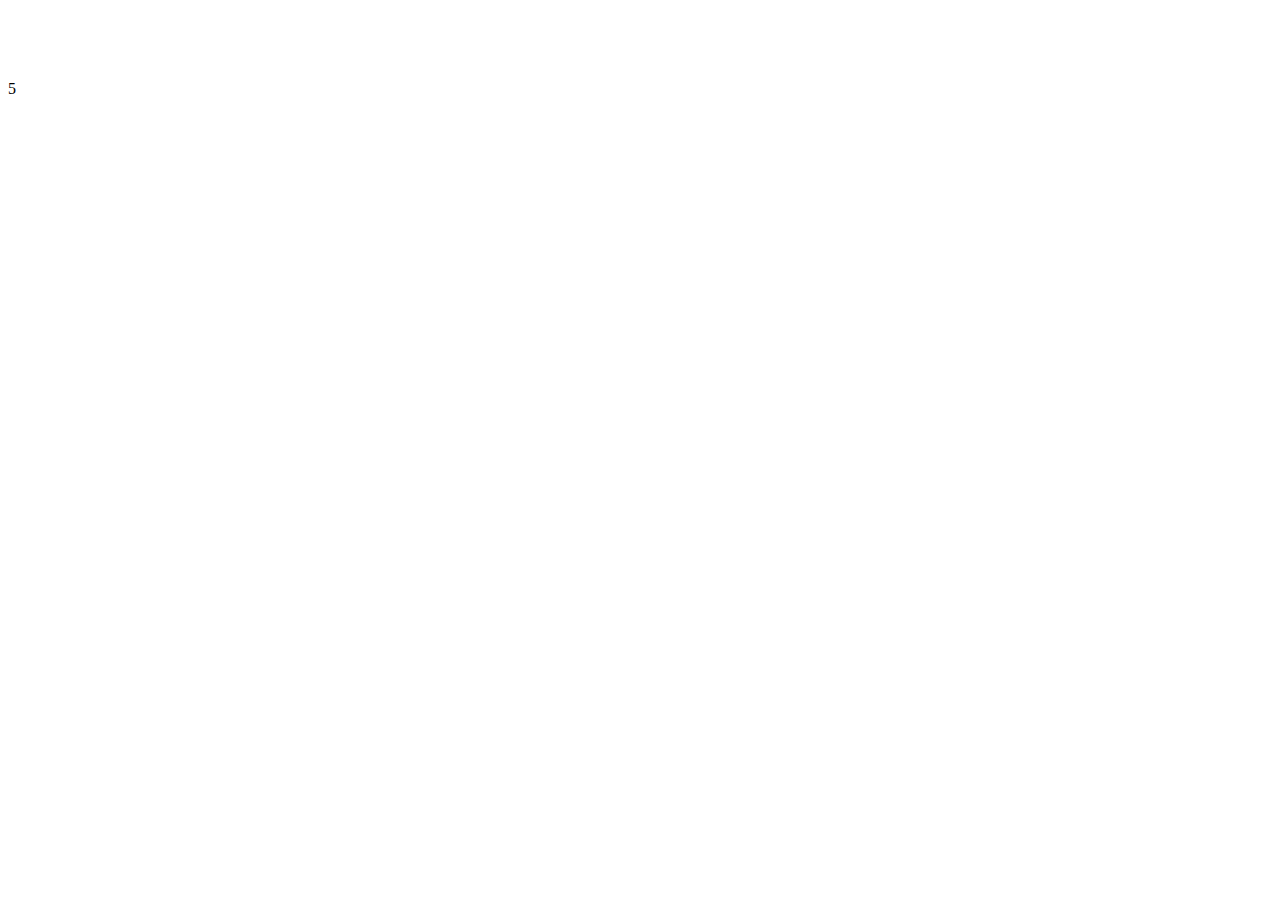
==== variant_1/index.html @ c434cbed "Add files via upload" ====
<!DOCTYPE html>
<html lang="en">
<head>
    <meta charset="UTF-8">
    <meta name="viewport" content="width=device-width, initial-scale=1.0">
    <meta http-equiv="X-UA-Compatible" content="ie=edge">
    <title>Document</title>
    <link rel="stylesheet" type="text/css" href="C:\Users\User\VSCode-win32-x64-1.32.3\variant_1\style.css">
</head>
<body>
    <div class="rectangle">
    </div>
<div class="first_circle">
    <font color="white">1</font>
</div>
<div class="second_circle">
    <font color="white">2</font>
</div>
<div class="third_circle">
    <font color="white">3</font>
</div>
<div class="fourth_circle">
    <font color="white">4</font>
</div>
<div class="fifth_circle">
   5
</div>  
</body>
</html>
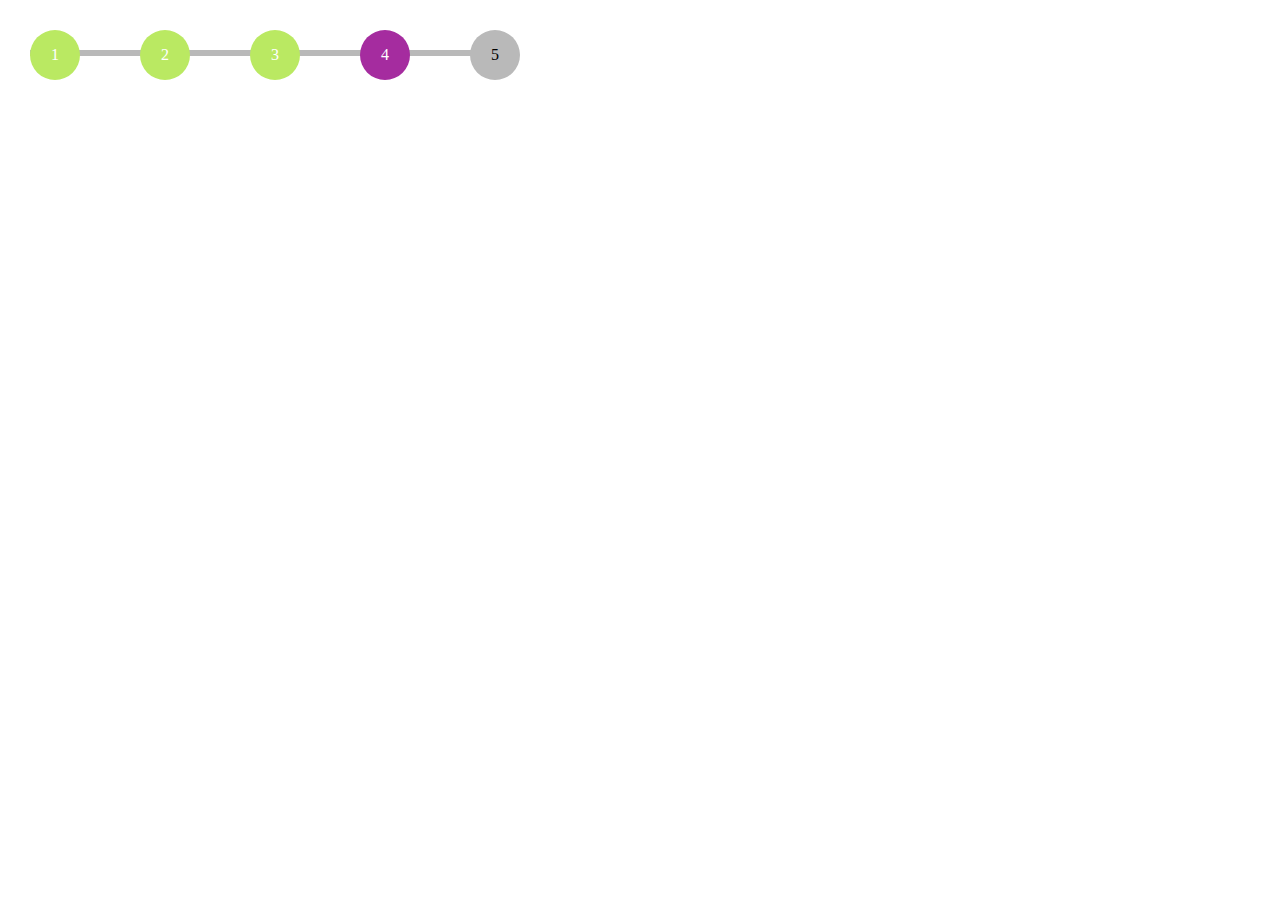
==== commit 39568553: "Add files via upload" ====
--- a/variant_1/index.html
+++ b/variant_1/index.html
@@ -5,22 +5,22 @@
     <meta name="viewport" content="width=device-width, initial-scale=1.0">
     <meta http-equiv="X-UA-Compatible" content="ie=edge">
     <title>Document</title>
-    <link rel="stylesheet" type="text/css" href="C:\Users\User\VSCode-win32-x64-1.32.3\variant_1\style.css">
+    <link rel="stylesheet" type="text/css" href="style.css">
 </head>
 <body>
     <div class="rectangle">
     </div>
-<div class="first_circle">
-    <font color="white">1</font>
+<div class="circle">
+    1
 </div>
-<div class="second_circle">
-    <font color="white">2</font>
+<div class="circle">
+    2
 </div>
-<div class="third_circle">
-    <font color="white">3</font>
+<div class="circle">
+    3
 </div>
 <div class="fourth_circle">
-    <font color="white">4</font>
+    4
 </div>
 <div class="fifth_circle">
    5
--- a/variant_1/style.css
+++ b/variant_1/style.css
@@ -0,0 +1,54 @@
+*{
+    box-sizing: border-box;
+    padding: 0;
+    margin: 0;
+}
+
+.rectangle {
+  position: absolute;
+  width: 35%;
+  padding: 3px; 
+  margin: 30px; 
+  background: rgb(185, 185, 185);
+  top: 20px;
+ }
+
+.circle {
+  position: relative;
+  width: 50px;
+  height: 50px;
+  border-radius: 50%;
+  float: left;
+  margin: 30px;
+  margin-right: 30px;
+  color: white;
+  line-height: 50px;
+  text-align: center;
+  background: rgb(186, 233, 98); 
+}
+
+.fourth_circle {
+  position: relative;
+  width: 50px;
+  height: 50px;
+  float: left;
+  margin: 30px; /* Отступы вокруг */
+  margin-right: 30px;
+  color: white;
+  border-radius: 50%;
+  line-height: 50px;
+  text-align: center;
+  background: rgb(165, 44, 159);
+}
+
+.fifth_circle {
+  position: relative;
+  width: 50px;
+  height: 50px;
+  float: left;
+  margin: 30px; /* Отступы вокруг */
+  border-radius: 50%;
+  line-height: 50px;
+  text-align: center;
+  background: rgb(185, 185, 185);
+}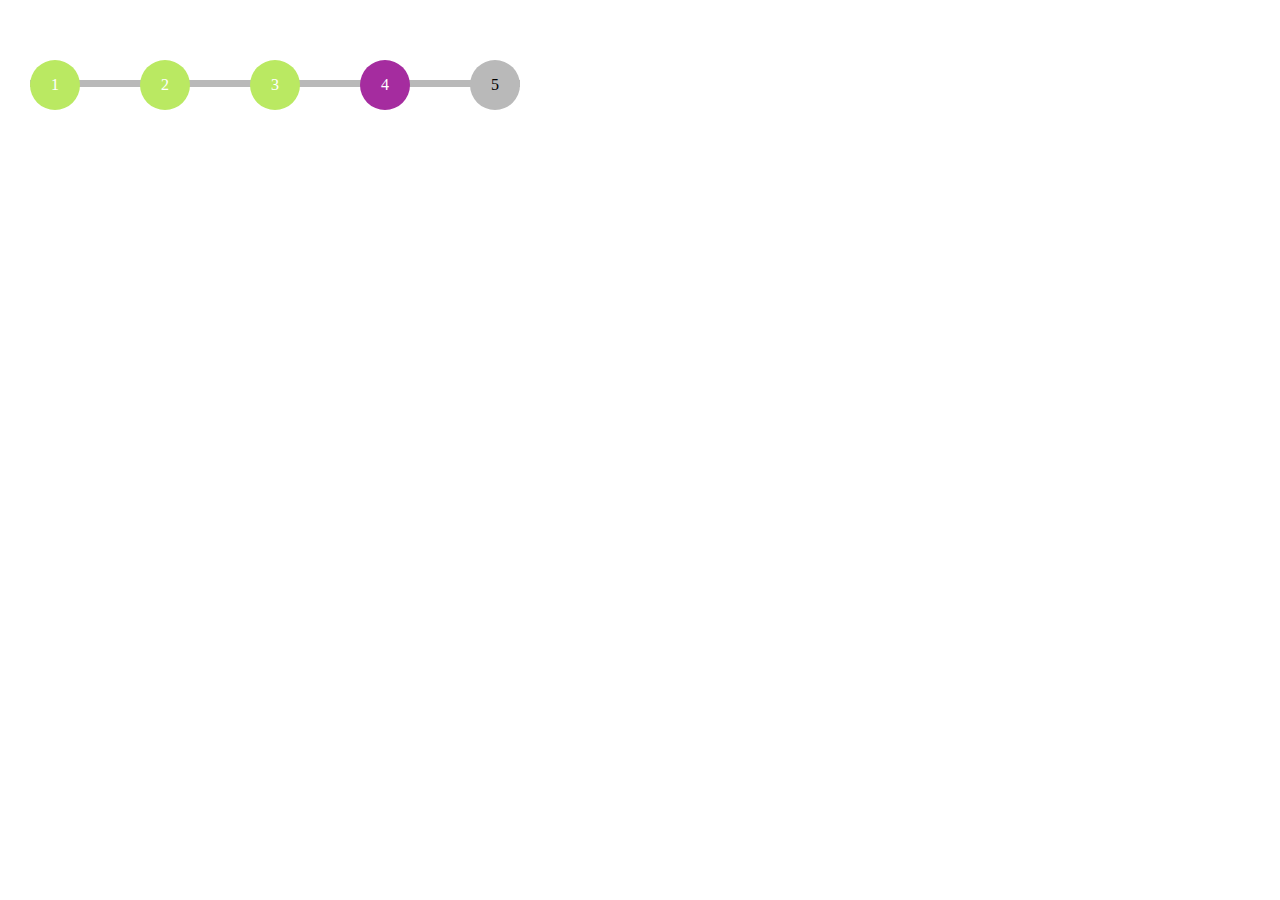
==== commit 5e2d21ff: "Add files via upload" ====
--- a/variant_1/index.html
+++ b/variant_1/index.html
@@ -7,10 +7,11 @@
     <title>Document</title>
     <link rel="stylesheet" type="text/css" href="style.css">
 </head>
-<body>
-    <div class="rectangle">
-    </div>
-<div class="circle">
+<body style="padding: 30px;">
+<div class="parent">
+<div class="rectangle">
+</div>
+<div class="circle" style ="margin-left:0;">
     1
 </div>
 <div class="circle">
@@ -19,11 +20,12 @@
 <div class="circle">
     3
 </div>
-<div class="fourth_circle">
+<div class="fourth_circle circle">
     4
 </div>
-<div class="fifth_circle">
+<div class="fifth_circle circle">
    5
 </div>  
+</div>
 </body>
 </html>--- a/variant_1/style.css
+++ b/variant_1/style.css
@@ -4,11 +4,19 @@
     margin: 0;
 }
 
+.parent {
+  position: relative;
+  width: 490px;
+  height: 50px;
+}
+
 .rectangle {
   position: absolute;
-  width: 35%;
-  padding: 3px; 
-  margin: 30px; 
+  width: 100%;
+  height: 7px;
+  /*padding: 3px; */
+  margin: 30px;
+  margin-left: 0;
   background: rgb(185, 185, 185);
   top: 20px;
  }
@@ -27,28 +35,12 @@
   background: rgb(186, 233, 98); 
 }
 
-.fourth_circle {
-  position: relative;
-  width: 50px;
-  height: 50px;
-  float: left;
-  margin: 30px; /* Отступы вокруг */
-  margin-right: 30px;
-  color: white;
-  border-radius: 50%;
-  line-height: 50px;
-  text-align: center;
+.fourth_circle {  
   background: rgb(165, 44, 159);
 }
 
 .fifth_circle {
-  position: relative;
-  width: 50px;
-  height: 50px;
-  float: left;
-  margin: 30px; /* Отступы вокруг */
-  border-radius: 50%;
-  line-height: 50px;
-  text-align: center;
+  color: black;
   background: rgb(185, 185, 185);
+  margin-right: 0;
 }